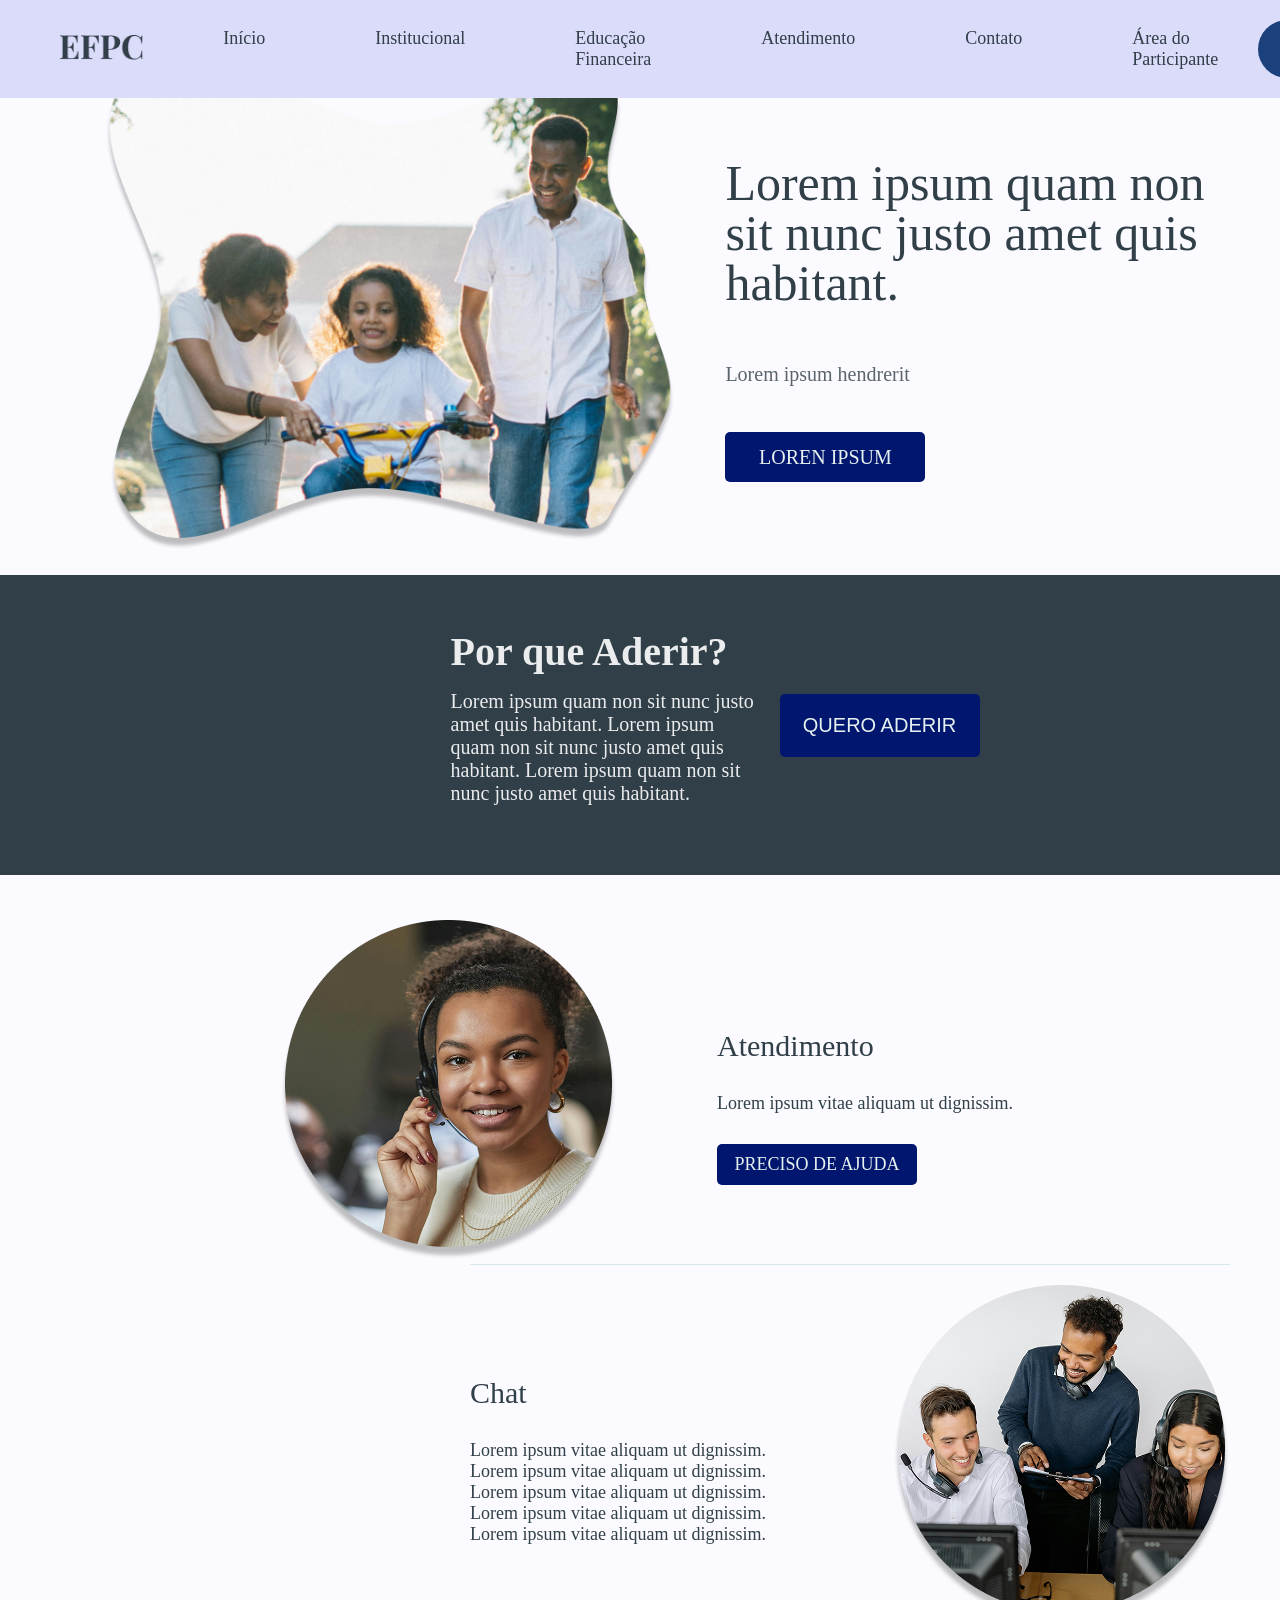
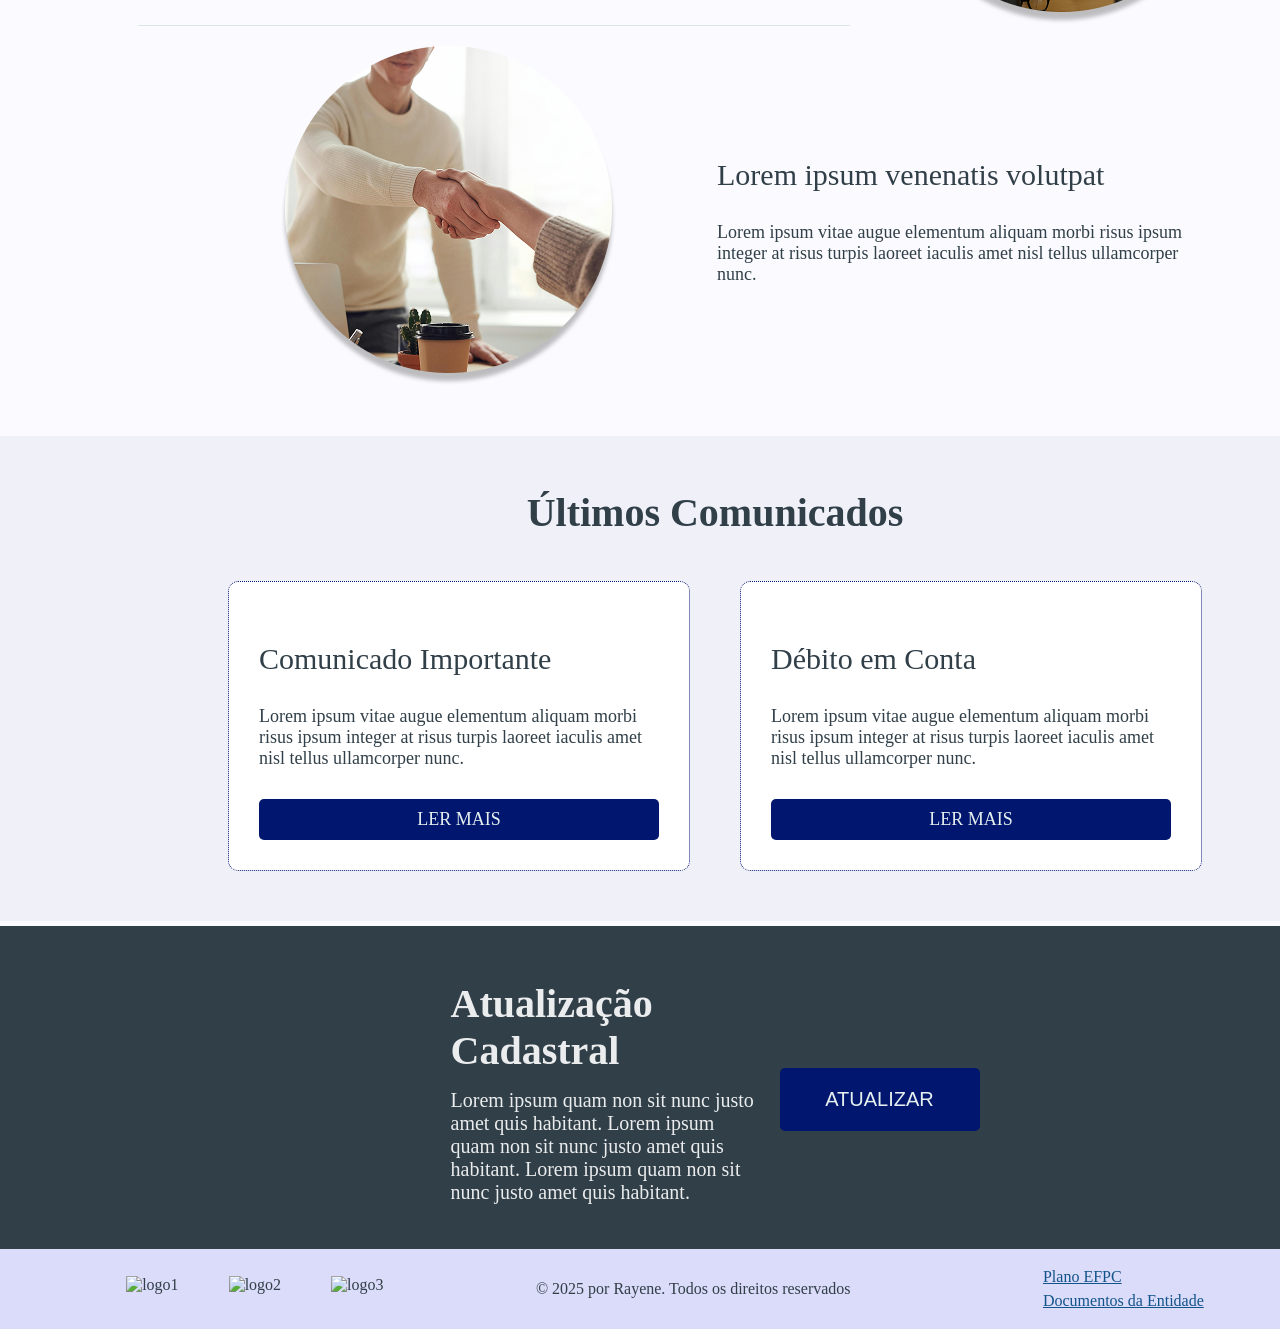
==== index.html @ 37c2ca62 "alteração de pasta para a raiz" ====
<!DOCTYPE html>
<html lang="en">
<head>
    <meta charset="UTF-8">
    <meta name="viewport" content="width=device-width, initial-scale=1.0">
    <link rel="stylesheet" href="style.css"/>
    <title>EFPC</title>
</head>
<body>

    <!-- Menu -->
    <nav>
        <div class="img-banner-div">
            <img src="imagens/Logo.png" alt="Logo" class="logo">
        </div>
        <div>
            <ul class="menu">
                <li class="text-menu"><a>Início</a></li>
                <li class="text-menu"><a>Institucional</a></li>
                <li class="text-menu"><a>Educação Financeira</a></li>
                <li class="text-menu"><a>Atendimento</a></li>
                <li class="text-menu"><a>Contato</a></li>
                <li class="text-menu"><a>Área do Participante</a></li>
            </ul>
        </div>
        <div>
            <button class="btn-menu">Planos</button>
        </div>
    </nav>

    <!-- Banner -->
    <section class="banner">
        <img src="imagens/home-banner.png" alt="" class="img-banner">
        <div class="dir-banner">
            <h1 class="tit-banner">Lorem ipsum quam non sit nunc justo amet quis habitant.</h1>
            <h5 class="sub-banner">Lorem ipsum hendrerit</h5>
            <button class="btn-banner">Loren Ipsum</button>
        </div>
    </section>

    <!-- Quero aderir -->
    <section class="fundo-escuro">
        <div class="f-dir">
            <h2 class="f-tit">Por que Aderir?</h2>
            <p class="f-desc">Lorem ipsum quam non sit nunc justo amet quis habitant. Lorem ipsum quam non sit nunc justo amet quis habitant. Lorem ipsum quam non sit nunc justo amet quis habitant.</p>
        </div>
        <div>
            <button class="f-btn">Quero Aderir</button>
        </div>
    </section>

    <!-- Atendimento, chat, etc -->
    <section class="seções">
        <div class="se-caixas">
            <div>
                <img src="imagens/home-atendimento.png" alt="">
            </div>
            <div class="atendimento">
                <div class="atend-caixa">
                    <h3 class="t-secao">Atendimento</h3>
                    <p class="d-secao">Lorem ipsum vitae aliquam ut dignissim.</p>
                    <button class="btn-atend">Preciso de ajuda</button>
                </div>
            </div>
        </div>

        <div class="divisor-dir">        </div>

        <div class="se-caixas">
            <div class="chat">
                <h3 class="t-secao">Chat</h3>
                <p class="d-secao">Lorem ipsum vitae aliquam ut dignissim. Lorem ipsum vitae aliquam ut dignissim. Lorem ipsum vitae aliquam ut dignissim. Lorem ipsum vitae aliquam ut dignissim. Lorem ipsum vitae aliquam ut dignissim.</p>
            </div>
            <img src="imagens/home-chat.png" alt="">
        </div>

        <div class="divisor-esq">        </div>

        <div class="se-caixas">
            <img src="imagens/home-lorem.png" alt="">
            <div class="loren">
                <h3 class="t-secao">Lorem ipsum venenatis volutpat</h3>
                <p class="d-secao">Lorem ipsum vitae augue elementum aliquam morbi risus ipsum integer at risus turpis laoreet iaculis amet nisl tellus ullamcorper nunc.</p>
            </div>
        </div>
    </section>

    <!-- Comunicados -->
    <section class="comunicados">
        <h2 class="c-tit">Últimos Comunicados</h2>
        <div class="comunicados-caixas">
            <div class="c-caixa">
                <h3 class="c-subtit">Comunicado Importante</h3>
                <p class="c-text">Lorem ipsum vitae augue elementum aliquam morbi risus ipsum integer at risus turpis laoreet iaculis amet nisl tellus ullamcorper nunc.</p>
                <button class="c-button">Ler Mais</button>
            </div>
    
            <div class="c-caixa">
                <h3 class="c-subtit">Débito em Conta</h3>
                <p class="c-text">Lorem ipsum vitae augue elementum aliquam morbi risus ipsum integer at risus turpis laoreet iaculis amet nisl tellus ullamcorper nunc.</p>
                <button class="c-button">Ler Mais</button>
            </div>
        </div>
    </section>

    <!-- Atualização Cadastral -->
    <section class="fundo-escuro">
        <div class="f-dir">
            <h2 class="f-tit">Atualização Cadastral</h2>
            <p class="f-desc">Lorem ipsum quam non sit nunc justo amet quis habitant. Lorem ipsum quam non sit nunc justo amet quis habitant. Lorem ipsum quam non sit nunc justo amet quis habitant.</p>
        </div>
        <div>
            <button class="f-btn">Atualizar</button>
        </div>
    </section>

    <!-- Rodapé -->
    <footer>
        <div class="footer-logos">
           <img src="" alt="logo1" class="logos">
           <img src="" alt="logo2" class="logos">
           <img src="" alt="logo3" class="logos"> 
        </div>
        <div>
            <p class="f-text">© 2025 por Rayene. Todos os direitos reservados</p>
        </div>
        <div class="s-footer">
          <ul class="f-lista">
            <li class="f-lis-li"><a clas="f-link">Plano EFPC</a></li>
            <li class="f-lis-li"><a clas="f-link">Documentos da Entidade</a></li>
          </ul>  
        </div>
    </footer>

</body>
</html>
---- style.css ----
body{
    background-color: #fbfbff;
    margin: 0px;
    padding: 0px;
    font-family: 'Playfair';
}

button{
    text-transform: uppercase;
}

/* Menu */

nav{
    padding: 10px 10px;
    display: flex;
    justify-content: space-around;
    align-items: center;
    background-color: #dbdbfa;
    position: fixed;
    margin: 0;
    width: 100%;
}

.logo{
    height: 25px;
    margin-left: 50px;
}

.menu{
    display: flex;
    list-style-type: none;
    gap: 30px;
    color: #313F48;
    font-size: 18px;
}

.text-menu{
    padding: 0px 40px;
}

.btn-menu{
    width: 200px;
    padding: 20px 10px;
    background-color: #1A417C;
    border: #1A417C;
    color: #E6F0EF;
    font-size: 16px;
    border-radius: 55px;
}

/* Banner */

.banner{
    display: flex;
    padding-left: 50px;
    padding-top: 50px;
    gap: 50px;
    align-items: center;
    justify-content: center;
}

.img-banner-div{

}

.img-banner{
    height: 500px;
}

.dir-banner{
    width: 500px;
    line-height: 50px;
}

.tit-banner{
    font-size: 50px;
    color: #313F48;
    font-weight: 400;
}

.sub-banner{
    color: #5A646C;
    font-weight: 400;
    font-size: 20px;
}


.btn-banner{
    box-sizing: border-box;
    width: 200px;
    height: 50px;
    padding: 10px;
    background-color: #00166F;
    color: #E6F0EF;
    font-size: 20px;
    font-family: 'Playfair';
    border-radius: 5px;
    border: #00166F;
}

/* Seção Aderir / Comunicados*/
.fundo-escuro{
    background-color: #313F48;
    padding: 20px 50px 50px 200px;
    margin: 25px 0px;
    display: flex;
    justify-content: center;
    align-items: center;
    gap: 20px;
}

.f-dir{
    width: 30%;
}

.f-tit{
    font-size: 40px;
    font-family: 'Playfair';
    color: #EAECED; 
    margin-bottom: -5px;
}

.f-desc{
    color: #EAECED;
    font-weight: 100;
    font-size: 20px; 
    margin-bottom: 20px;
}

.f-btn{
    width: 200px;
    padding: 20px 10px;
    background-color: #00166F;
    color: #E6F0EF;
    font-size: 20px;
    border-radius: 5px;
    border: #00166F;
    margin-top: 30px;
}

/* Seção chat/atendimento */
.seções{
    padding: 20px 50px 50px 200px;
    margin-left: 80px;
}

.se-caixas{
    display: flex;
        align-items: center;
}

.atendimento, .chat, .loren{
    width: 500px;
    align-items: center;
}

.atendimento, .loren{
    margin-left: 100px;
}

.chat{
    margin-right: 100px;
    margin-left: 20%;
}

.btn-atend{
    width: 200px;
    padding: 10px 5px;
    background-color: #00166F;
    color: #E6F0EF;
    font-size: 18px;
    font-family: 'Playfair';
    border-radius: 5px;
    border: #00166F;
    margin-top: 10px;
}

.divisor-dir{
    background-color: rgba(128, 182, 177, 0.30);
    box-sizing: border-box;
    height: 1px;
    width: 80%;
    border-radius: 5px;
    margin-bottom: 20px;
    margin-left: 20%;
}

.divisor-esq{
    background-color: rgba(128, 182, 177, 0.30);
    box-sizing: border-box;
    height: 1px;
    width: 75%;
    border-radius: 5px;
    margin-bottom: 20px;
    margin-left: -15%;
}

.t-secao{
    font-size: 30px;
    color: #313F48;
    font-weight: 400;
}

.d-secao{
    color: #313F48;
    font-weight: 100;
    font-size: 18px; 
    margin-bottom: 20px;
}

/* Seção comunicados */

.comunicados{
    padding: 20px 50px 50px 200px;
    background-color: #e4e4f17c;
    margin-bottom: -20px;
}

.comunicados-caixas{
    display: flex;
    gap: 50px;
    justify-content: center;
    margin-top: 50px;
}

.c-tit{
    font-size: 40px;
    font-family: 'Playfair';
    color: #313F48; 
    margin-bottom: -5px;
    text-align: center;
}

.c-caixa{
    width: 400px;
    border: 1px #00166F dotted;
    background-color: #fff;
    padding: 30px;
    border-radius: 10px;
}

.c-subtit{
    font-size: 30px;
    color: #313F48;
    font-weight: 400;
}

.c-text{
    color: #313F48;
    font-weight: 100;
    font-size: 18px; 
    margin-bottom: 20px;
}

.c-button {
    width: 400px;
    padding: 10px 5px;
    background-color: #00166F;
    color: #E6F0EF;
    font-size: 18px;
    font-family: 'Playfair';
    border-radius: 5px;
    border: #00166F;
    margin-top: 10px;
}

/* Footer */

footer{
    padding: 0px 0px;
    display: flex;
    background-color: #dbdbfa;
    margin: 0;
    justify-content: space-around;
    align-items: center;
    margin-top: -50px;
}

.footer-logos{
    display: flex;
    gap: 50px;
    color: #313F48;
    margin-left: 50px;

}

.logos{
    height: 25px;
}

.f-text{
    color: #313F48;
}

.s-footer{
    color: #12548a;
    line-height: 1.5;
    text-decoration: underline;

}

.f-link{

}

.f-lis-li{
    list-style-type: none;
}
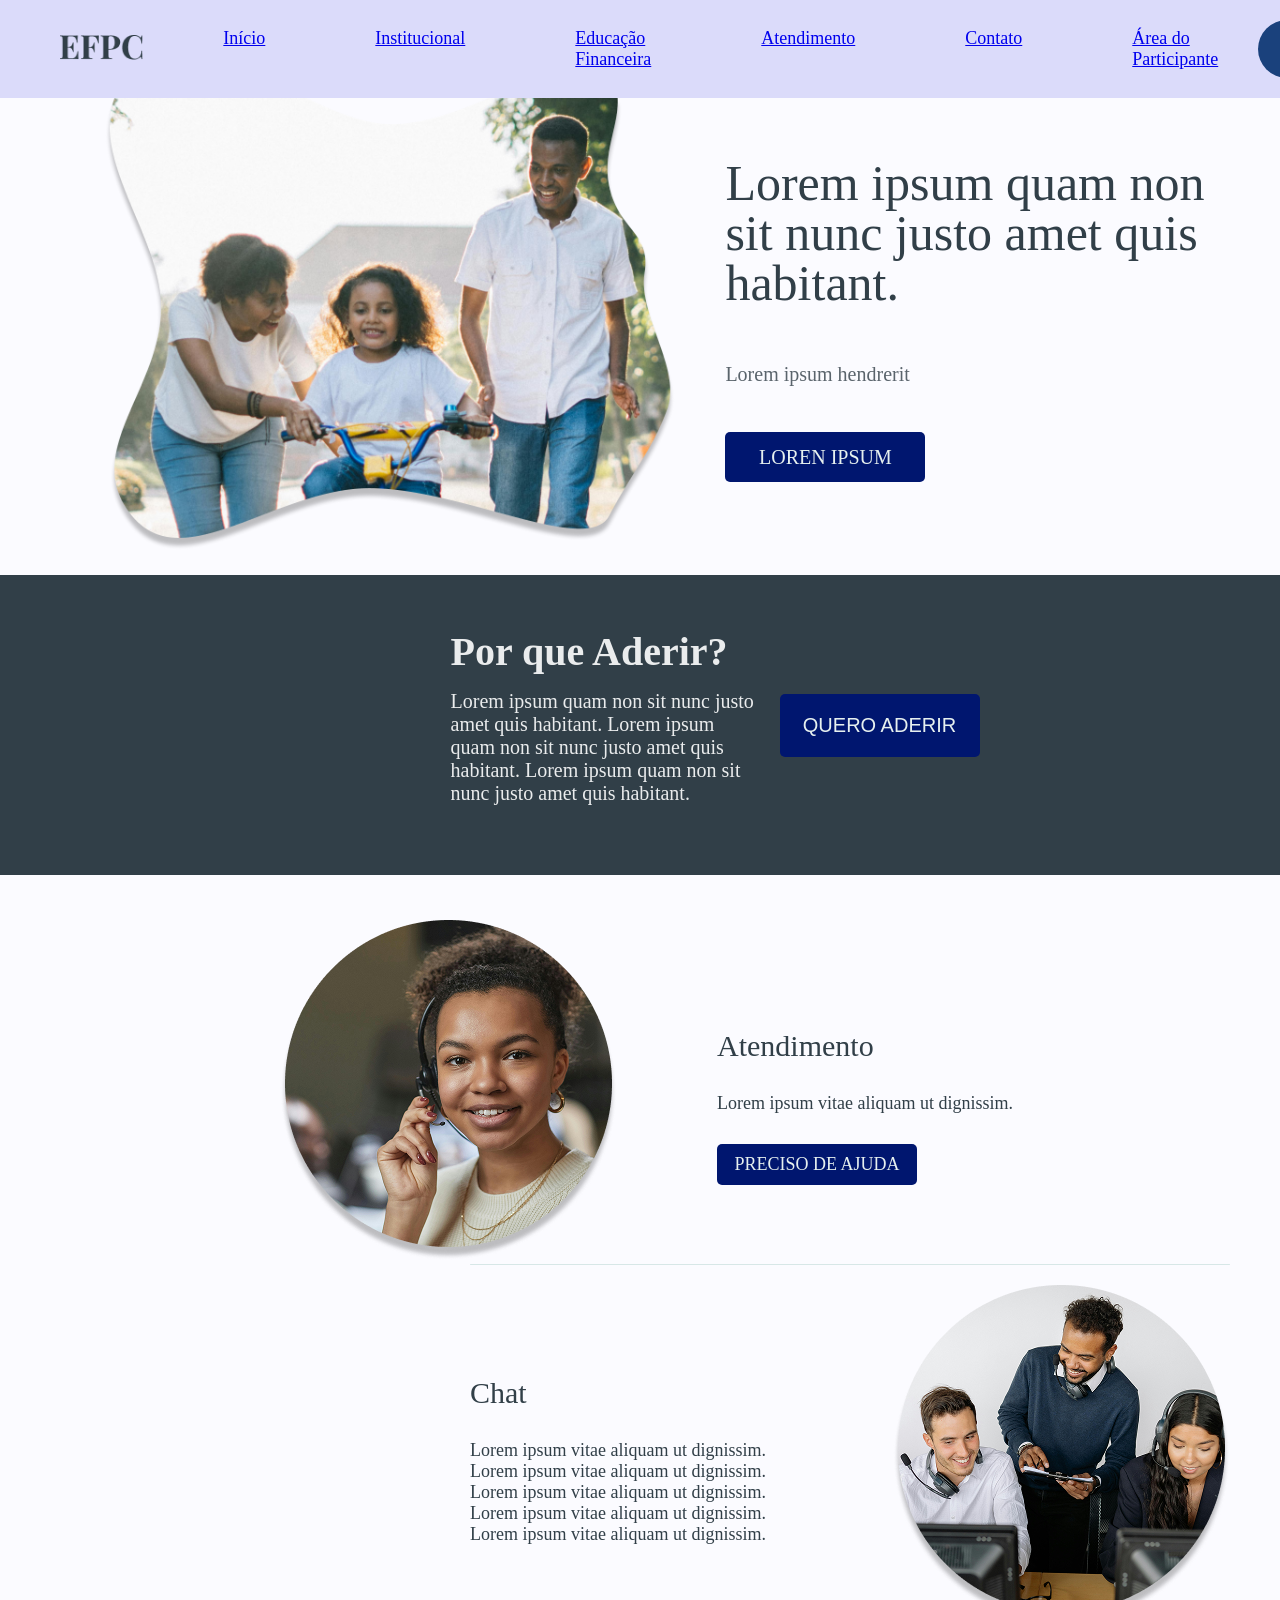
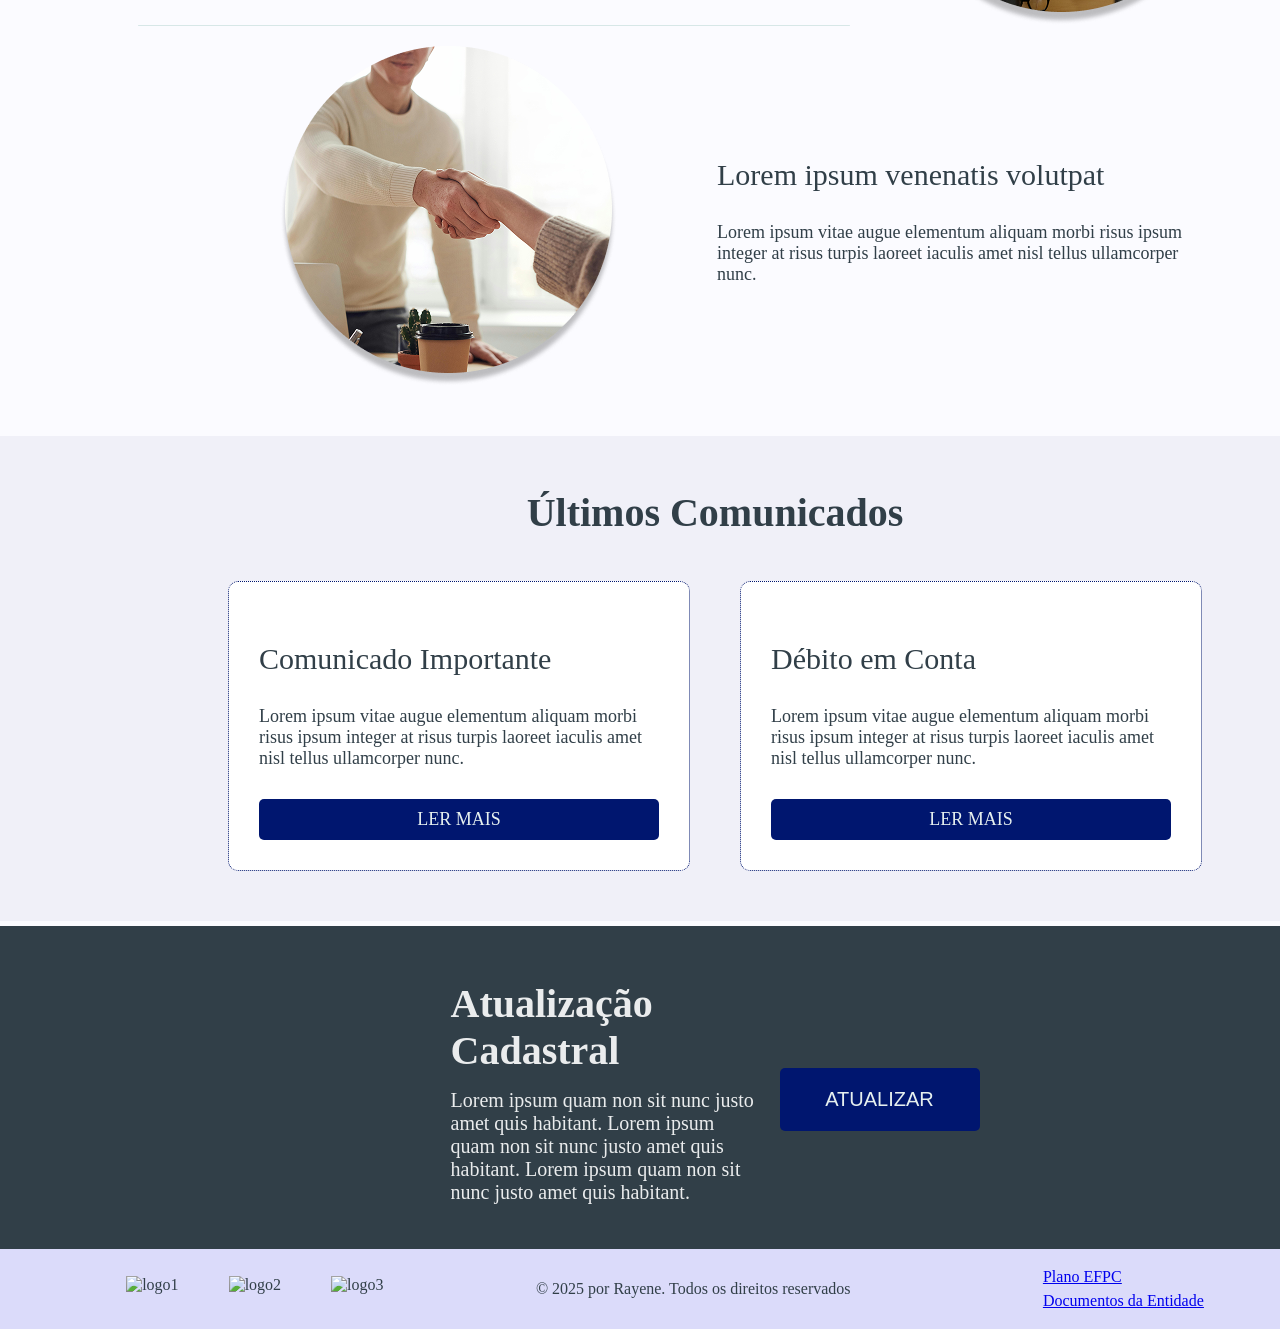
==== commit 00a48012: "Inclusão do Href" ====
--- a/index.html
+++ b/index.html
@@ -15,12 +15,12 @@
         </div>
         <div>
             <ul class="menu">
-                <li class="text-menu"><a>Início</a></li>
-                <li class="text-menu"><a>Institucional</a></li>
-                <li class="text-menu"><a>Educação Financeira</a></li>
-                <li class="text-menu"><a>Atendimento</a></li>
-                <li class="text-menu"><a>Contato</a></li>
-                <li class="text-menu"><a>Área do Participante</a></li>
+                <li class="text-menu"><a href="#">Início</a></li>
+                <li class="text-menu"><a href="#">Institucional</a></li>
+                <li class="text-menu"><a href="#">Educação Financeira</a></li>
+                <li class="text-menu"><a href="#">Atendimento</a></li>
+                <li class="text-menu"><a href="#">Contato</a></li>
+                <li class="text-menu"><a href="#">Área do Participante</a></li>
             </ul>
         </div>
         <div>
@@ -126,8 +126,8 @@
         </div>
         <div class="s-footer">
           <ul class="f-lista">
-            <li class="f-lis-li"><a clas="f-link">Plano EFPC</a></li>
-            <li class="f-lis-li"><a clas="f-link">Documentos da Entidade</a></li>
+            <li class="f-lis-li"><a clas="f-link" href="#">Plano EFPC</a></li>
+            <li class="f-lis-li"><a clas="f-link" href="#">Documentos da Entidade</a></li>
           </ul>  
         </div>
     </footer>
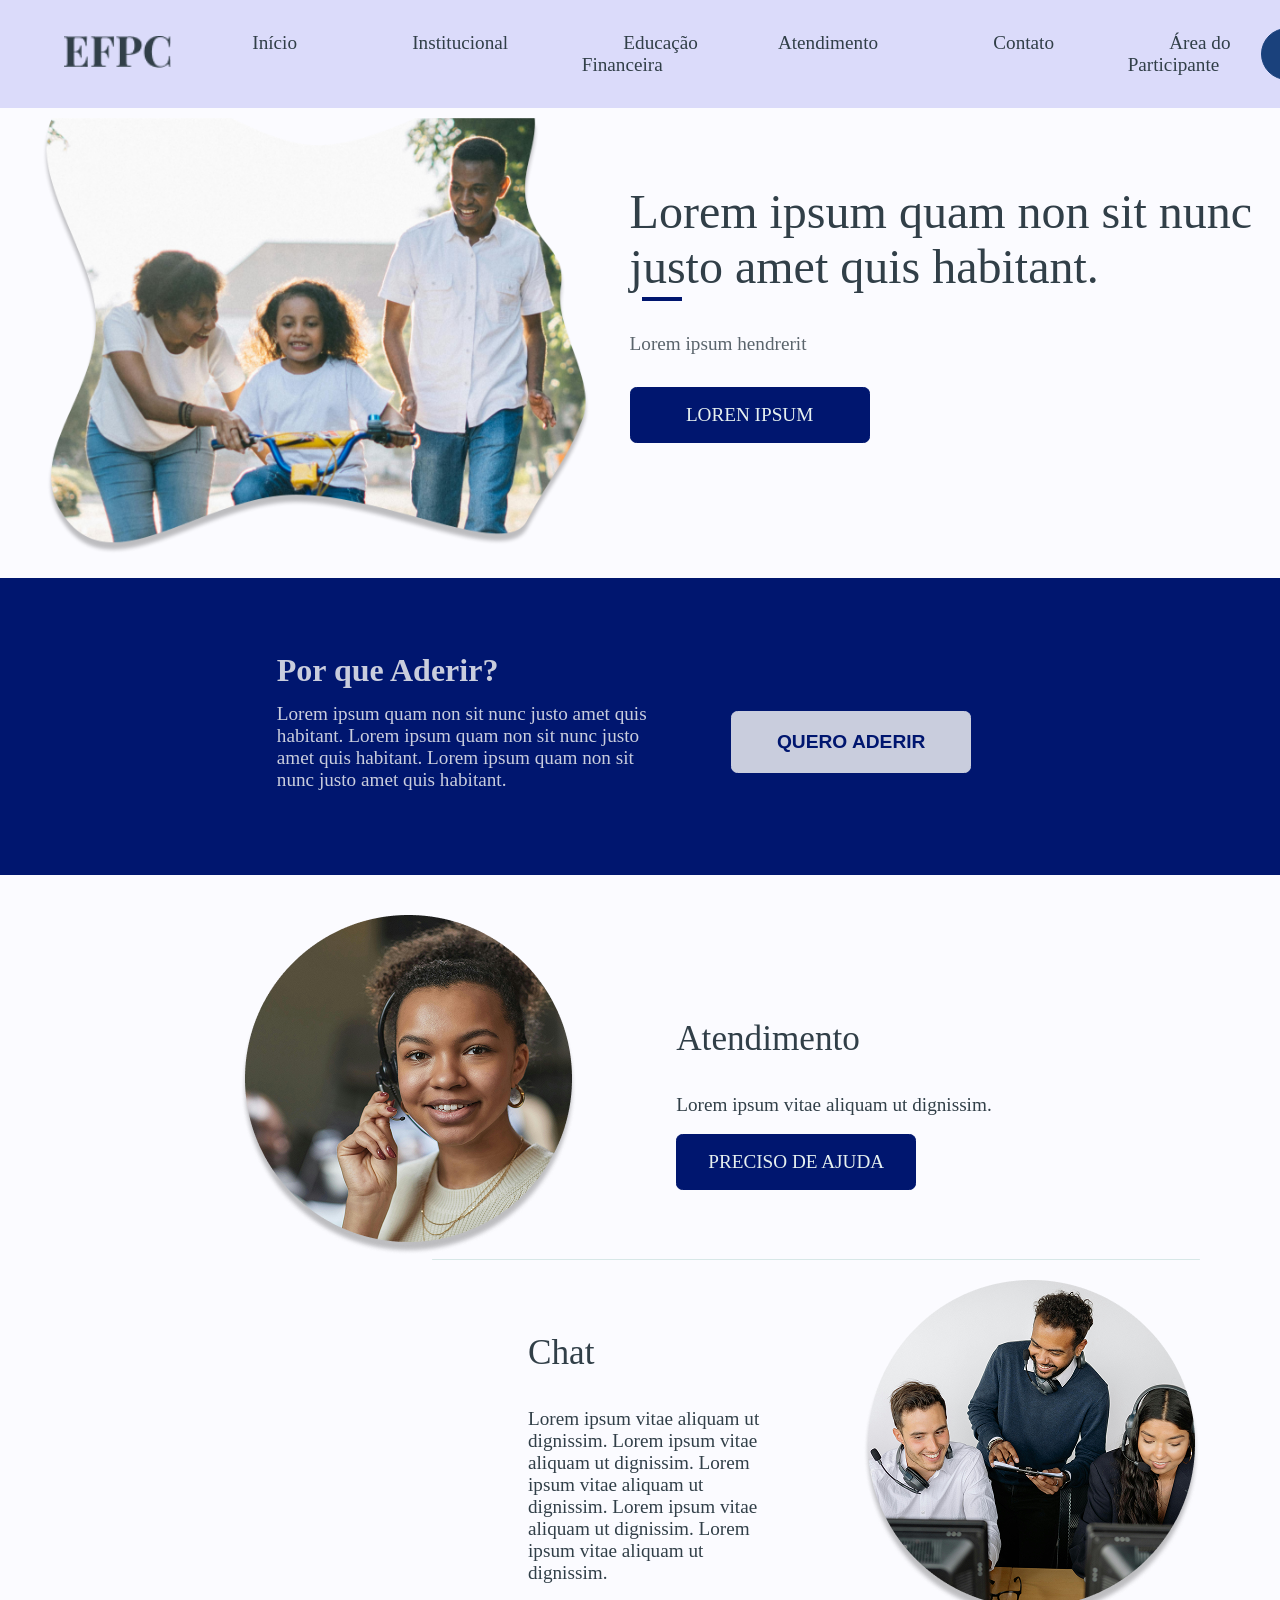
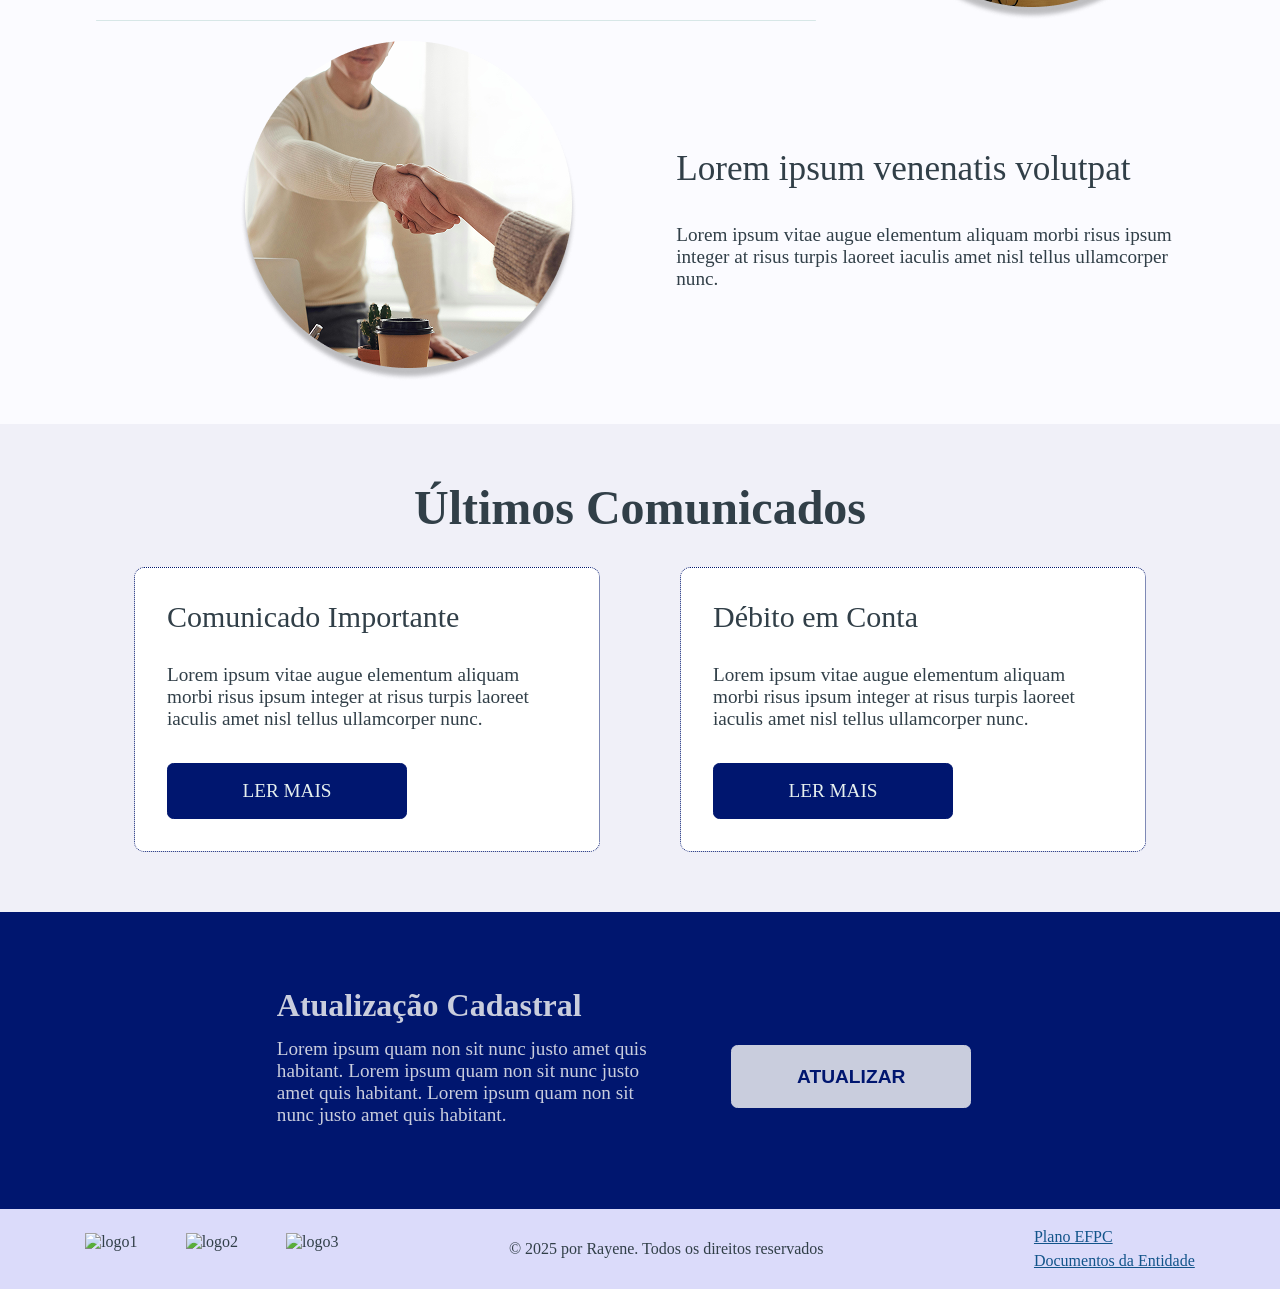
==== commit 43c3dbcc: "atualizações na estrutura html e css" ====
--- a/index.html
+++ b/index.html
@@ -29,14 +29,14 @@
     </nav>
 
     <!-- Banner -->
-    <section class="banner">
+    <header class="banner">
         <img src="imagens/home-banner.png" alt="" class="img-banner">
         <div class="dir-banner">
             <h1 class="tit-banner">Lorem ipsum quam non sit nunc justo amet quis habitant.</h1>
             <h5 class="sub-banner">Lorem ipsum hendrerit</h5>
             <button class="btn-banner">Loren Ipsum</button>
         </div>
-    </section>
+    </header>
 
     <!-- Quero aderir -->
     <section class="fundo-escuro">
--- a/style.css
+++ b/style.css
@@ -9,10 +9,53 @@
     text-transform: uppercase;
 }
 
+/* Hover */
+
+.btn-atend:hover, .btn-banner:hover, .c-button:hover{
+    background-color: #E6F0EF;
+    border: 1px solid #00166F;
+    color: #00166F;
+    font-weight: 700;
+}
+
+.btn-menu:hover{
+    background-color: #E6F0EF;
+    border: 1px solid #1A417C;
+    color: #1A417C;
+    font-weight: 700;
+}
+
+.f-btn:hover{
+    background-color: #c9cddd62;
+    color: #ffff00;
+}
+
+/* Foco */
+
+.btn-atend:focus, .btn-banner:focus, .c-button:focus{
+    background-color: #E6F0EF;
+    outline: 1px solid #00166F;
+    color: #00166F;
+    font-weight: 700;
+}
+
+.btn-menu:focus{
+    background-color: #E6F0EF;
+    outline: 1px solid #1A417C;
+    color: #1A417C;
+    font-weight: 700;
+}
+
+.f-btn:focus{
+    background-color: #c9cddd62;
+    color: #ffff00;
+    outline: 1px solid #c9cddd62;
+}
+
 /* Menu */
 
 nav{
-    padding: 10px 10px;
+    padding: 1rem 1rem;
     display: flex;
     justify-content: space-around;
     align-items: center;
@@ -23,91 +66,109 @@
 }
 
 .logo{
-    height: 25px;
-    margin-left: 50px;
+    height: 2rem;
+    margin-left: 3rem;
 }
 
 .menu{
     display: flex;
     list-style-type: none;
-    gap: 30px;
-    color: #313F48;
-    font-size: 18px;
-}
-
-.text-menu{
-    padding: 0px 40px;
+    gap: 2rem;
+}
+
+.text-menu a{
+    padding: 0px 2.6rem;
+    color: #313F48;
+    font-size: 1.2rem;
+    text-decoration: none;
+}
+
+.text-menu a:hover{
+    color: #00166F;
+    text-decoration: underline;
+}
+
+.text-menu a:focus{
+    color: #00166F;
+    text-decoration: underline;
+    outline: none;
 }
 
 .btn-menu{
-    width: 200px;
-    padding: 20px 10px;
+    width: 10rem;
+    padding: 1rem 1rem;
     background-color: #1A417C;
-    border: #1A417C;
+    border: 1px solid #1A417C;
     color: #E6F0EF;
-    font-size: 16px;
-    border-radius: 55px;
+    font-size: 1rem;
+    border-radius: 5rem;
 }
 
 /* Banner */
 
 .banner{
     display: flex;
-    padding-left: 50px;
-    padding-top: 50px;
-    gap: 50px;
+    padding-left: 2.6rem;
+    padding-top: 2.6rem;
+    gap: 2.5rem;
     align-items: center;
     justify-content: center;
-}
-
-.img-banner-div{
-
+    margin-bottom: 1.5rem;
 }
 
 .img-banner{
-    height: 500px;
+    height: 30rem;
+    margin-top: 2rem;
 }
 
 .dir-banner{
-    width: 500px;
-    line-height: 50px;
+    width: 42rem;
 }
 
 .tit-banner{
-    font-size: 50px;
+    font-size: 3rem;
     color: #313F48;
     font-weight: 400;
+}
+
+.tit-banner::after{
+    content: "";
+    display: block;
+    background-color: #00166F;
+    height: 0.25rem;
+    width: 2.5rem;
+    margin-top: 0.2rem;
+    margin-left: 0.8rem;
 }
 
 .sub-banner{
     color: #5A646C;
     font-weight: 400;
-    font-size: 20px;
-}
-
+    font-size: 1.2rem;
+}
 
 .btn-banner{
     box-sizing: border-box;
-    width: 200px;
-    height: 50px;
-    padding: 10px;
+    width: 15rem;
+    height: 3.5rem;
+    padding: 1rem;
     background-color: #00166F;
     color: #E6F0EF;
-    font-size: 20px;
-    font-family: 'Playfair';
-    border-radius: 5px;
-    border: #00166F;
+    font-size: 1.2rem;
+    font-family: 'Playfair';
+    border-radius: 0.4rem;
+    border: 1px solid #00166F;
 }
 
 /* Seção Aderir / Comunicados*/
 .fundo-escuro{
-    background-color: #313F48;
-    padding: 20px 50px 50px 200px;
-    margin: 25px 0px;
+    background-color: #00166F;
+    padding: 3rem 2rem 4rem 0rem;
     display: flex;
     justify-content: center;
     align-items: center;
-    gap: 20px;
+    gap: 5rem;
+    color: #c9cddd; 
 }
 
 .f-dir{
@@ -115,65 +176,63 @@
 }
 
 .f-tit{
-    font-size: 40px;
-    font-family: 'Playfair';
-    color: #EAECED; 
+    font-size: 2rem;
+    font-family: 'Playfair';
     margin-bottom: -5px;
 }
 
 .f-desc{
-    color: #EAECED;
     font-weight: 100;
-    font-size: 20px; 
-    margin-bottom: 20px;
+    font-size: 1.2rem; 
 }
 
 .f-btn{
-    width: 200px;
-    padding: 20px 10px;
-    background-color: #00166F;
-    color: #E6F0EF;
-    font-size: 20px;
-    border-radius: 5px;
-    border: #00166F;
-    margin-top: 30px;
+    width: 15rem;
+    padding: 1.2rem 0.5rem;
+    background-color: #c9cddd;
+    color: #00166F;
+    font-size: 1.2rem;
+    font-weight: 700;
+    border-radius: 0.4rem;
+    border: 1px solid #c9cddd;
+    margin-top: 3rem;
 }
 
 /* Seção chat/atendimento */
 .seções{
-    padding: 20px 50px 50px 200px;
-    margin-left: 80px;
+    padding: 1rem 5rem 1.2rem 15rem;
+    margin-top: 1.5rem;
+    margin-bottom: 1.5rem;
 }
 
 .se-caixas{
     display: flex;
-        align-items: center;
+    align-items: center;
 }
 
 .atendimento, .chat, .loren{
-    width: 500px;
+    width: 32rem;
     align-items: center;
 }
 
 .atendimento, .loren{
-    margin-left: 100px;
+    margin-left: 6.2rem;
 }
 
 .chat{
-    margin-right: 100px;
-    margin-left: 20%;
+    margin-right: 6.2rem;
+    margin-left: 18rem;
 }
 
 .btn-atend{
-    width: 200px;
-    padding: 10px 5px;
+    width: 15rem;
+    padding: 1rem 0.5rem;
     background-color: #00166F;
     color: #E6F0EF;
-    font-size: 18px;
-    font-family: 'Playfair';
-    border-radius: 5px;
-    border: #00166F;
-    margin-top: 10px;
+    font-size: 1.2rem;
+    border-radius: 0.4rem;
+    font-family: 'Playfair';
+    border: 1px solid #00166F;
 }
 
 .divisor-dir{
@@ -181,7 +240,7 @@
     box-sizing: border-box;
     height: 1px;
     width: 80%;
-    border-radius: 5px;
+    border-radius: 0.4rem;
     margin-bottom: 20px;
     margin-left: 20%;
 }
@@ -191,13 +250,13 @@
     box-sizing: border-box;
     height: 1px;
     width: 75%;
-    border-radius: 5px;
+    border-radius: 0.4rem;
     margin-bottom: 20px;
     margin-left: -15%;
 }
 
 .t-secao{
-    font-size: 30px;
+    font-size: 2.2rem;
     color: #313F48;
     font-weight: 400;
 }
@@ -205,64 +264,70 @@
 .d-secao{
     color: #313F48;
     font-weight: 100;
-    font-size: 18px; 
-    margin-bottom: 20px;
+    font-size: 1.2rem; 
+    margin-bottom: 1.1rem;
 }
 
 /* Seção comunicados */
 
 .comunicados{
-    padding: 20px 50px 50px 200px;
+    padding: 1rem 0.5rem 3rem 0.5rem;
     background-color: #e4e4f17c;
     margin-bottom: -20px;
 }
 
 .comunicados-caixas{
     display: flex;
-    gap: 50px;
+    gap: 5rem;
     justify-content: center;
-    margin-top: 50px;
+    margin-top: 2rem;
+    margin-bottom: 2rem
 }
 
 .c-tit{
-    font-size: 40px;
+    font-size: 3rem;
     font-family: 'Playfair';
     color: #313F48; 
-    margin-bottom: -5px;
+    margin-bottom: 1rem;
     text-align: center;
 }
 
 .c-caixa{
-    width: 400px;
+    width: 25rem;
     border: 1px #00166F dotted;
     background-color: #fff;
-    padding: 30px;
+    padding: 2rem;
     border-radius: 10px;
+}
+
+.c-caixa:hover{
+    box-shadow: #00166F 0px 4px 15px;
 }
 
 .c-subtit{
     font-size: 30px;
     color: #313F48;
     font-weight: 400;
+    margin-top: 0px;
 }
 
 .c-text{
     color: #313F48;
     font-weight: 100;
-    font-size: 18px; 
-    margin-bottom: 20px;
+    font-size: 1.2rem; 
+    margin-bottom: 1.3rem;
 }
 
 .c-button {
-    width: 400px;
-    padding: 10px 5px;
+    width: 15rem;
+    padding: 1rem 0.5rem;
     background-color: #00166F;
     color: #E6F0EF;
-    font-size: 18px;
-    font-family: 'Playfair';
-    border-radius: 5px;
-    border: #00166F;
-    margin-top: 10px;
+    font-size: 1.2rem;
+    border-radius: 0.4rem;
+    font-family: 'Playfair';
+    border: 1px solid #00166F;
+    margin-top: 0.8rem;
 }
 
 /* Footer */
@@ -274,34 +339,38 @@
     margin: 0;
     justify-content: space-around;
     align-items: center;
-    margin-top: -50px;
+    margin-top: 0px;
 }
 
 .footer-logos{
     display: flex;
-    gap: 50px;
-    color: #313F48;
-    margin-left: 50px;
-
+    gap: 3rem;
+    color: #313F48;
+    margin-top: 1rem;
 }
 
 .logos{
-    height: 25px;
+    height: 3rem;
 }
 
 .f-text{
     color: #313F48;
 }
 
-.s-footer{
+.s-footer a{
     color: #12548a;
     line-height: 1.5;
-    text-decoration: underline;
-
-}
-
-.f-link{
-
+}
+
+footer a:hover{
+    color: #00166F;
+    text-decoration: none;
+}
+
+footer a:focus{
+    color: #00166F;
+    text-decoration: none;
+    outline: none;
 }
 
 .f-lis-li{
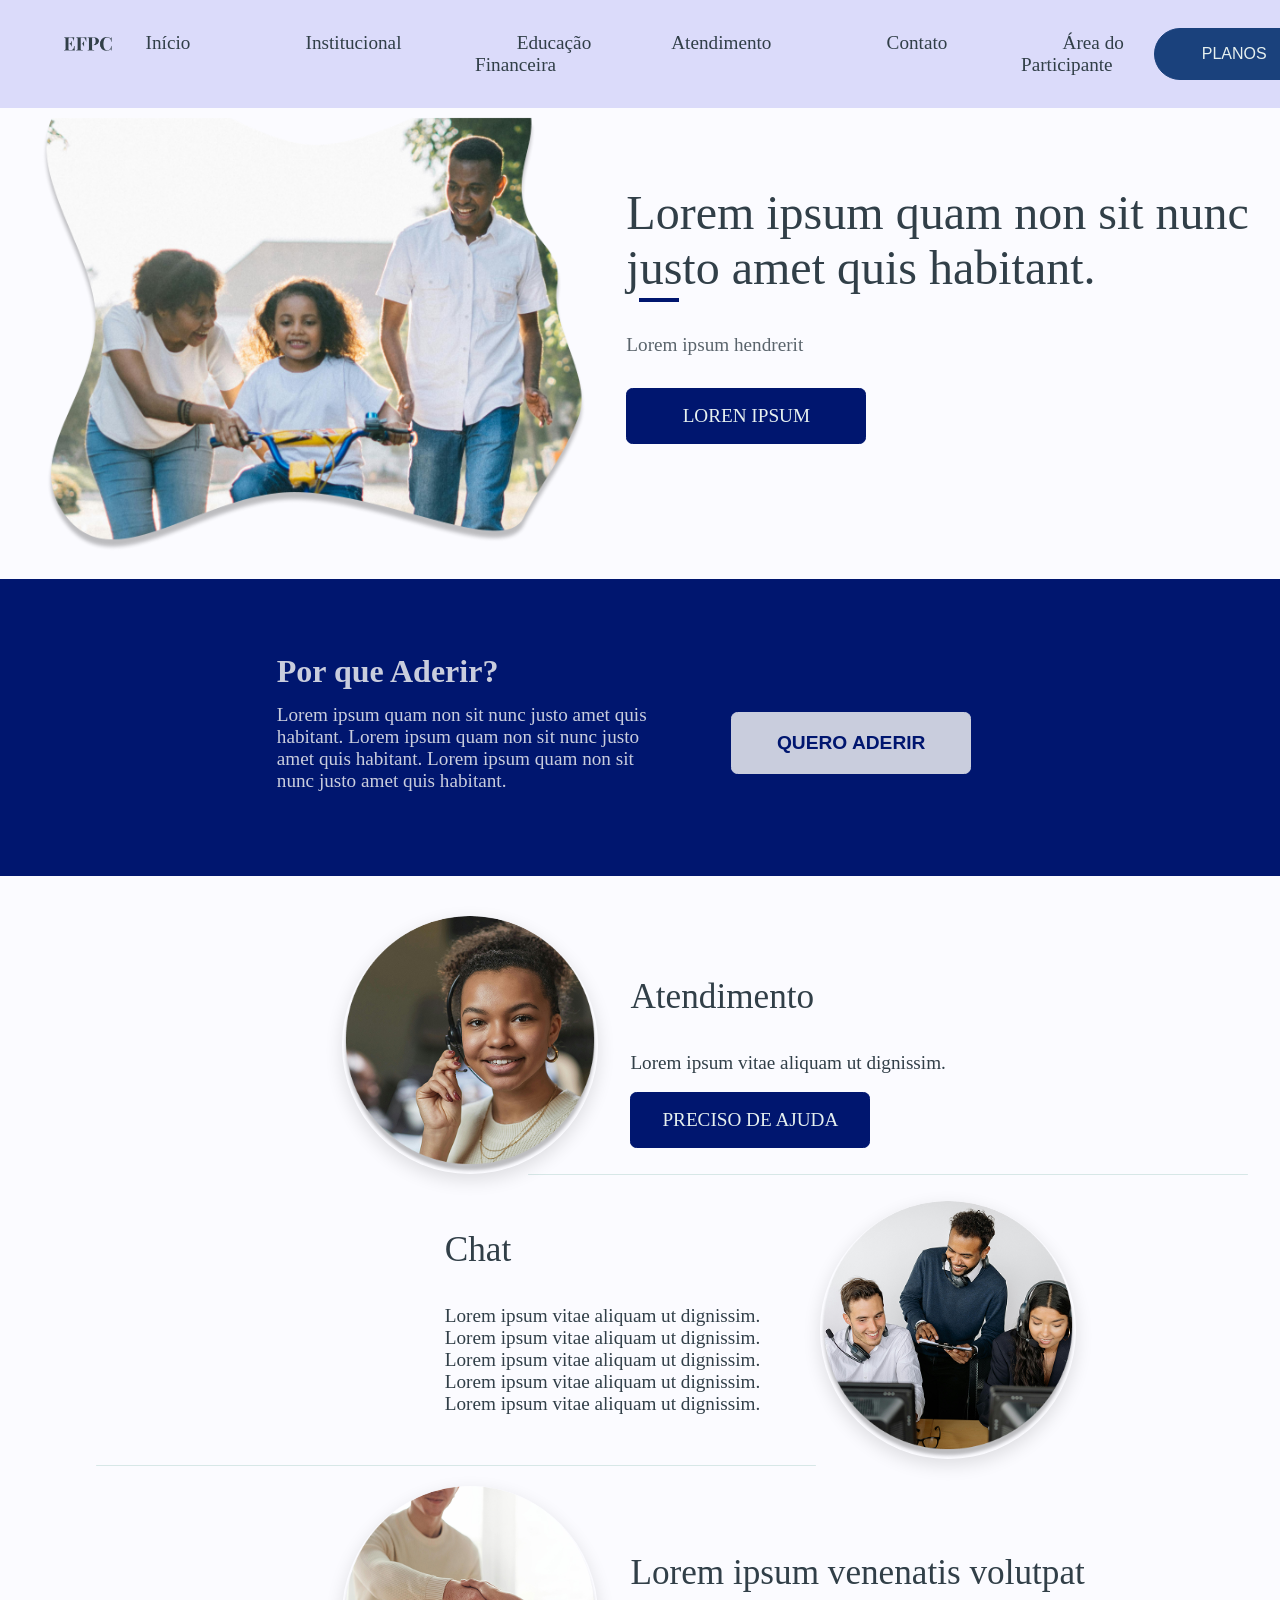
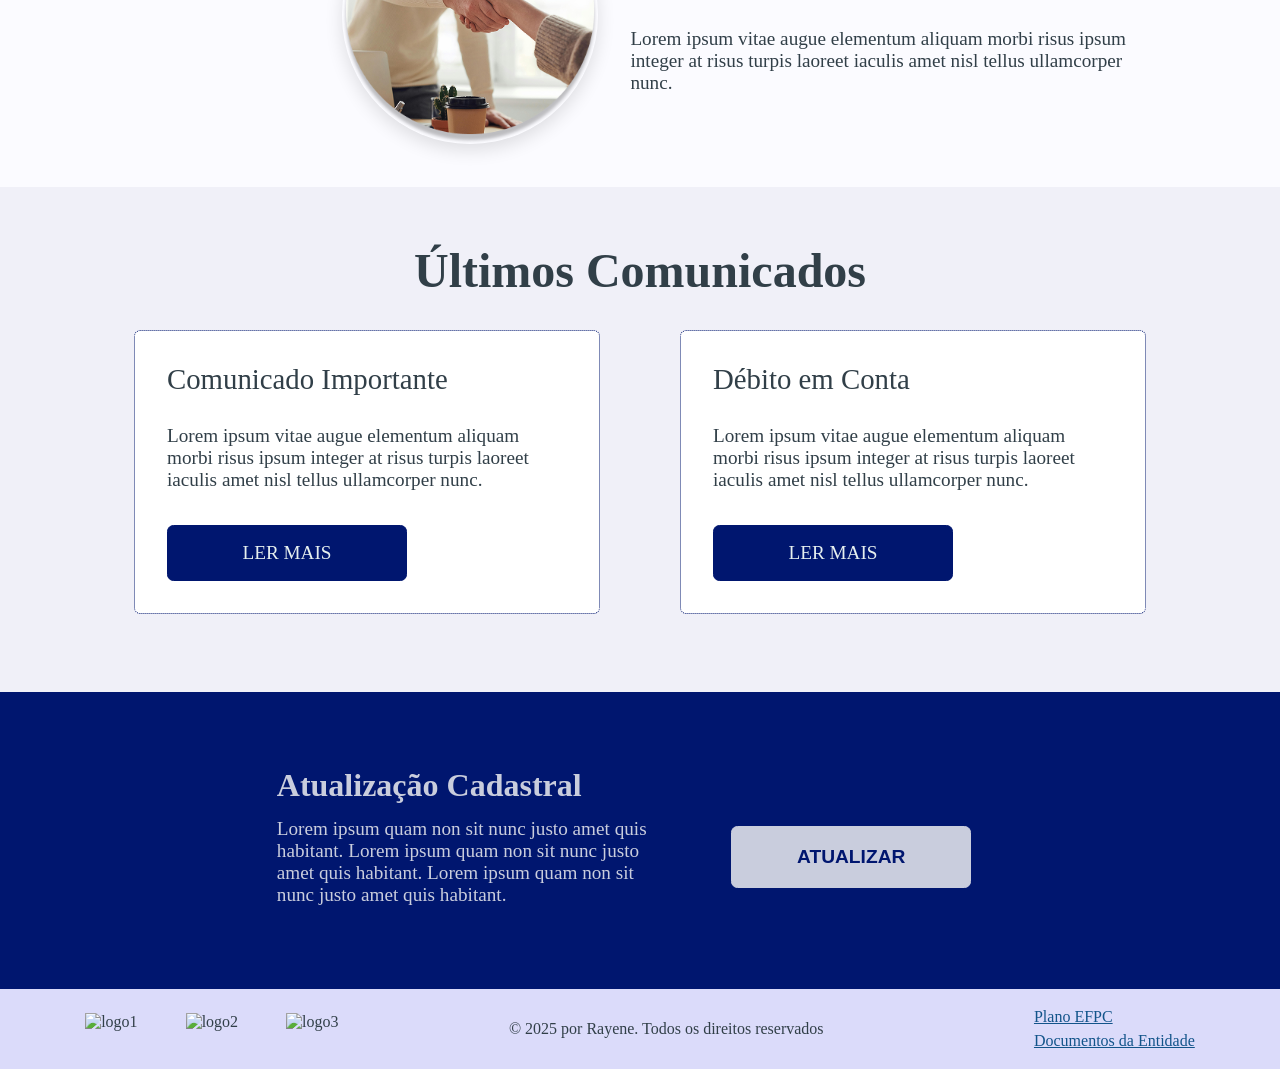
==== commit 597d6139: "responsivo - mobile" ====
--- a/index.html
+++ b/index.html
@@ -10,7 +10,7 @@
 
     <!-- Menu -->
     <nav>
-        <div class="img-banner-div">
+        <div class="img-logo-div">
             <img src="imagens/Logo.png" alt="Logo" class="logo">
         </div>
         <div>
@@ -30,7 +30,9 @@
 
     <!-- Banner -->
     <header class="banner">
-        <img src="imagens/home-banner.png" alt="" class="img-banner">
+        <div class="img-banner-div">
+            <img src="imagens/home-banner.png" alt="" class="img-banner">
+        </div>
         <div class="dir-banner">
             <h1 class="tit-banner">Lorem ipsum quam non sit nunc justo amet quis habitant.</h1>
             <h5 class="sub-banner">Lorem ipsum hendrerit</h5>
@@ -52,7 +54,7 @@
     <!-- Atendimento, chat, etc -->
     <section class="seções">
         <div class="se-caixas">
-            <div>
+            <div class="img-secoes">
                 <img src="imagens/home-atendimento.png" alt="">
             </div>
             <div class="atendimento">
@@ -68,16 +70,22 @@
 
         <div class="se-caixas">
             <div class="chat">
-                <h3 class="t-secao">Chat</h3>
-                <p class="d-secao">Lorem ipsum vitae aliquam ut dignissim. Lorem ipsum vitae aliquam ut dignissim. Lorem ipsum vitae aliquam ut dignissim. Lorem ipsum vitae aliquam ut dignissim. Lorem ipsum vitae aliquam ut dignissim.</p>
+                <div class="text-chat">
+                    <h3 class="t-secao">Chat</h3>
+                    <p class="d-secao">Lorem ipsum vitae aliquam ut dignissim. Lorem ipsum vitae aliquam ut dignissim. Lorem ipsum vitae aliquam ut dignissim. Lorem ipsum vitae aliquam ut dignissim. Lorem ipsum vitae aliquam ut dignissim.</p>
+                </div>
+                <div class="img-secoes">
+                    <img src="imagens/home-chat.png" alt="" class="img-chat">
+                </div>
             </div>
-            <img src="imagens/home-chat.png" alt="">
         </div>
 
         <div class="divisor-esq">        </div>
 
         <div class="se-caixas">
-            <img src="imagens/home-lorem.png" alt="">
+            <div class="img-secoes">
+                <img src="imagens/home-lorem.png" alt="">
+            </div>
             <div class="loren">
                 <h3 class="t-secao">Lorem ipsum venenatis volutpat</h3>
                 <p class="d-secao">Lorem ipsum vitae augue elementum aliquam morbi risus ipsum integer at risus turpis laoreet iaculis amet nisl tellus ullamcorper nunc.</p>
--- a/style.css
+++ b/style.css
@@ -65,9 +65,17 @@
     width: 100%;
 }
 
+.img-logo-div{
+    width: 7vw;
+    height: 0.2vh;
+    margin-top: -2rem;
+}
+
 .logo{
-    height: 2rem;
+    width: 100%;
+    height: auto;
     margin-left: 3rem;
+    display: block;
 }
 
 .menu{
@@ -116,9 +124,16 @@
     margin-bottom: 1.5rem;
 }
 
+.img-banner-div{
+    width: 35rem;
+    height: auto;
+}
+
 .img-banner{
-    height: 30rem;
+    height: auto;
     margin-top: 2rem;
+    width: 100%;
+    
 }
 
 .dir-banner{
@@ -208,20 +223,32 @@
 .se-caixas{
     display: flex;
     align-items: center;
-}
-
-.atendimento, .chat, .loren{
+    margin-left: 8vw;
+    gap: 2rem;
+}
+
+.atendimento, .loren{
     width: 32rem;
     align-items: center;
 }
 
-.atendimento, .loren{
-    margin-left: 6.2rem;
-}
-
 .chat{
-    margin-right: 6.2rem;
-    margin-left: 18rem;
+    display: flex;
+    flex-direction: row;
+    width: 100%;
+    align-items: center;
+    margin-right: 0;
+}
+
+.text-chat{
+    margin-right: 2rem;
+    margin-left: 8vw;
+    margin-bottom: 2rem;
+    width: 40%;
+}
+
+.img-chat{
+    width: 100%;
 }
 
 .btn-atend{
@@ -239,10 +266,10 @@
     background-color: rgba(128, 182, 177, 0.30);
     box-sizing: border-box;
     height: 1px;
-    width: 80%;
+    width: 75%;
     border-radius: 0.4rem;
     margin-bottom: 20px;
-    margin-left: 20%;
+    margin-left: 30%;
 }
 
 .divisor-esq{
@@ -268,12 +295,31 @@
     margin-bottom: 1.1rem;
 }
 
+.img-secoes {
+    width: 20vw;
+    height: auto;
+    flex: 0 20vw;
+    display: flex;
+    justify-content: center;
+    align-items: center;
+    margin: 0; 
+}
+
+.img-secoes img,
+.img-chat {
+  width: 100%;
+  max-width: 260px; /* limite máximo pra não ficar gigante */
+  height: auto;
+  display: block;
+  border-radius: 50%; /* se quiser círculo */
+  box-shadow: 0 6px 18px rgba(0,0,0,.12);
+}
 /* Seção comunicados */
 
 .comunicados{
     padding: 1rem 0.5rem 3rem 0.5rem;
     background-color: #e4e4f17c;
-    margin-bottom: -20px;
+    margin-bottom: -1.2px;
 }
 
 .comunicados-caixas{
@@ -297,15 +343,15 @@
     border: 1px #00166F dotted;
     background-color: #fff;
     padding: 2rem;
-    border-radius: 10px;
+    border-radius: 0.4rem;
 }
 
 .c-caixa:hover{
-    box-shadow: #00166F 0px 4px 15px;
+    box-shadow: #00166F 0px 0.4rem 1rem;
 }
 
 .c-subtit{
-    font-size: 30px;
+    font-size: 1.8rem;
     color: #313F48;
     font-weight: 400;
     margin-top: 0px;
@@ -376,3 +422,240 @@
 .f-lis-li{
     list-style-type: none;
 }
+
+/*Mobile*/
+
+@media(max-width: 600px){
+    /* Menu */
+    nav{
+        position: static;
+    }
+
+    .img-logo-div{
+        width: 10vw;
+    }
+
+    /* Banner */
+    .banner{
+        display: flex;
+        flex-wrap: wrap;
+    }
+
+    .img-banner-div{
+        width: 25rem;
+        height: auto;
+        margin-top: -3rem;
+    }
+
+    .dir-banner{
+        margin-left: 3rem;
+        width: 80%;
+    }
+
+    .tit-banner{
+        font-size: 3rem;
+        margin-top: -2.5rem;
+    }
+
+    .btn-banner{
+        width: 85%;
+    }
+
+    /* Seção Aderir / Comunicados*/
+    .fundo-escuro{
+        background-color: #00166F;
+        padding: 1rem;
+        gap: 0.2rem;
+        flex-wrap: wrap;
+    }
+
+    .f-dir{
+        width: 80%;
+        margin-left: 3rem;
+        text-align: center;
+    }
+
+    .f-btn{
+        width: 15rem;
+        padding: 1.2rem 0.5rem;
+        background-color: #c9cddd;
+        color: #00166F;
+        font-size: 1.2rem;
+        font-weight: 700;
+        border-radius: 0.4rem;
+        border: 1px solid #c9cddd;
+        margin-top: 0.5rem;
+    }
+
+    /* Seção chat/atendimento */
+    .seções{
+        padding-left: 5rem; 
+        padding-right: 1rem; 
+        width: 80%; 
+    }
+
+    .se-caixas{
+        flex-wrap: wrap;
+        flex-direction: column;
+        align-items: center;
+        margin: 0px;
+    }
+
+    .se-caixas .chat .text-chat { 
+        order: 2; 
+        width: 100%; 
+        padding: 0 1rem; 
+        text-align: center; 
+    }
+
+    .img-secoes img, .img-chat {
+        width: 80%;
+        height: auto;
+        margin-left: -150px;
+        border-radius: 50%;
+    }
+
+    .img-secoes{
+        margin-bottom: -20rem;
+    }
+    
+    .loren, .chat, .atendimento{
+        width: 80%;
+        text-align: center;
+        display: flex;
+        flex-direction: column;
+        align-items: center;
+        text-align: center
+    }
+
+    .divisor-dir, .divisor-esq{
+        margin-bottom: 5%;
+        margin-left: 10%;
+        margin-top: 5%;
+        width: 70%;
+    }
+
+    .img-secoes{
+        width: 50%;
+        height: auto;
+        margin-left: 8rem;
+        margin-bottom: -1rem;
+    }
+
+    .img-chat {
+        order: 1;
+        margin: 0 auto !important;
+        display: block;
+    }
+
+      .img-secoes img, .img-chat img {
+        width: 80% !important;
+        min-width: 15rem;
+        height: auto;
+        display: block;
+        align-items: center;
+  }
+
+    .chat {
+        flex-direction: column;
+        align-items: center;
+        text-align: center;
+    }
+
+    .t-secao {
+        order: 2;
+        display: flex;
+        margin: 0 !important;
+        margin-top: 0.5rem !important;
+        margin-bottom: 0.5rem !important;
+        text-align: center !important;
+        justify-content: center;
+        align-items: center;
+        width: 100% !important;
+        font-size: 2rem;
+    }
+
+    .chat .t-secao {
+        margin-left: -1.1rem !important;
+        padding-left: 0 !important;
+        padding-top: 1.3rem !important;
+    }
+
+    .d-secao {
+        order: 3; 
+        text-align: center;
+        font-size: 1.2rem;
+        margin-bottom: 0.5rem !important;
+    }
+
+    .btn-atend{
+        margin-bottom: 1.5rem;
+        margin-top: 1rem;
+    }
+
+    /* Seção comunicados */
+
+    .comunicados-caixas{
+        display: flex;
+        flex-wrap: wrap;
+        flex-direction: row;
+        gap: 1rem;
+    }
+
+    .c-tit{
+        font-size: 2rem;
+    }
+
+    .c-caixa{
+        width: 20rem;
+    }
+
+    .c-subtit{
+        font-size: 1.5rem;
+    }
+
+    .c-text{
+        font-size: 1rem; 
+    }
+
+    .c-button {
+        width: 100%;
+        font-size: 1rem;
+        font-weight: 700;
+    }
+
+    /* Footer */
+
+    footer{
+        display: flex;
+        flex-wrap: wrap;
+        flex-direction: column;
+        gap: 0rem;
+        margin: 0 !important;
+    }
+
+    .footer-logos{
+        display: flex;
+        gap: 2rem;
+        margin-bottom: 0rem;
+    }
+
+    .f-text{
+        margin-top: 0rem;
+        margin-bottom: 0rem;
+    }
+
+    ul{
+        margin-left: 0px !important;
+        padding-left: 0px !important;
+        text-align: center;
+        margin-bottom: 10px !important;
+    }
+
+    .f-lis-li{
+        padding-top: 0.2rem;
+        padding-bottom: 0.4rem !important;
+        text-align: center;
+    }
+
+}
